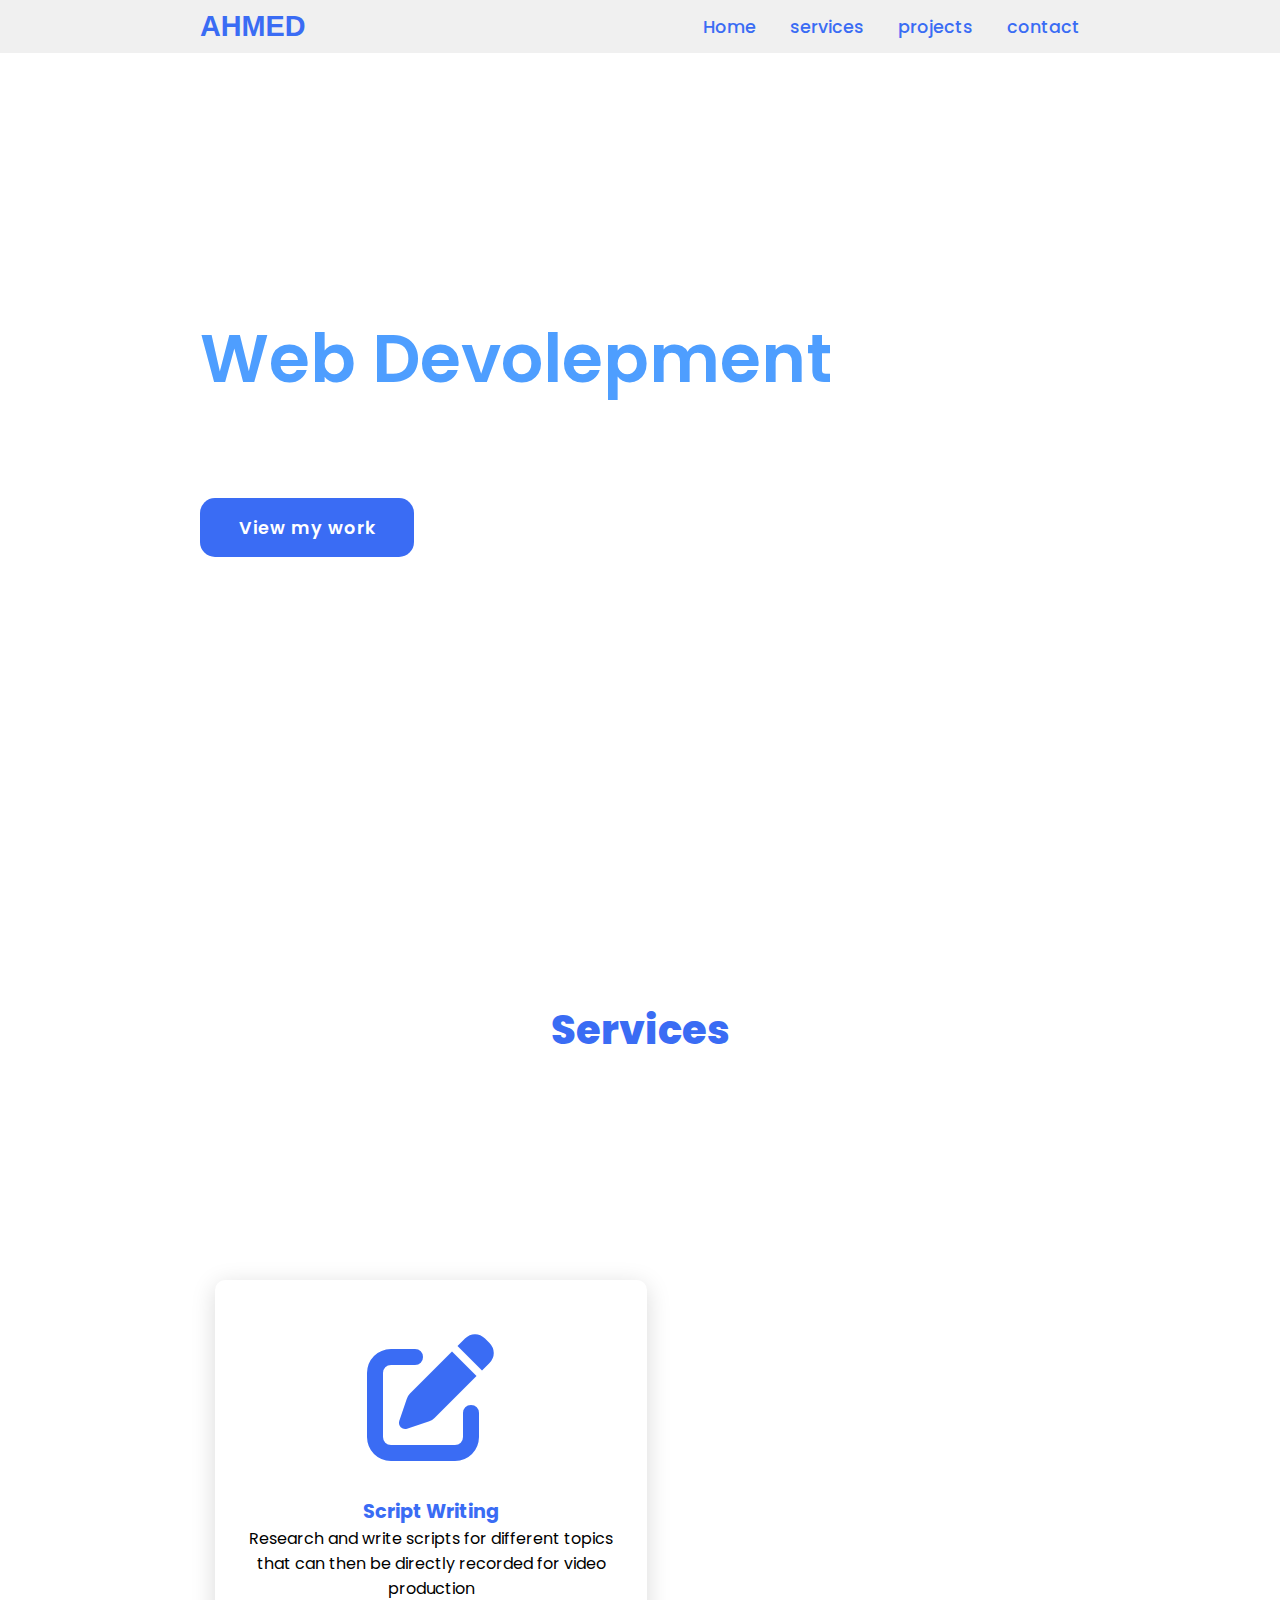
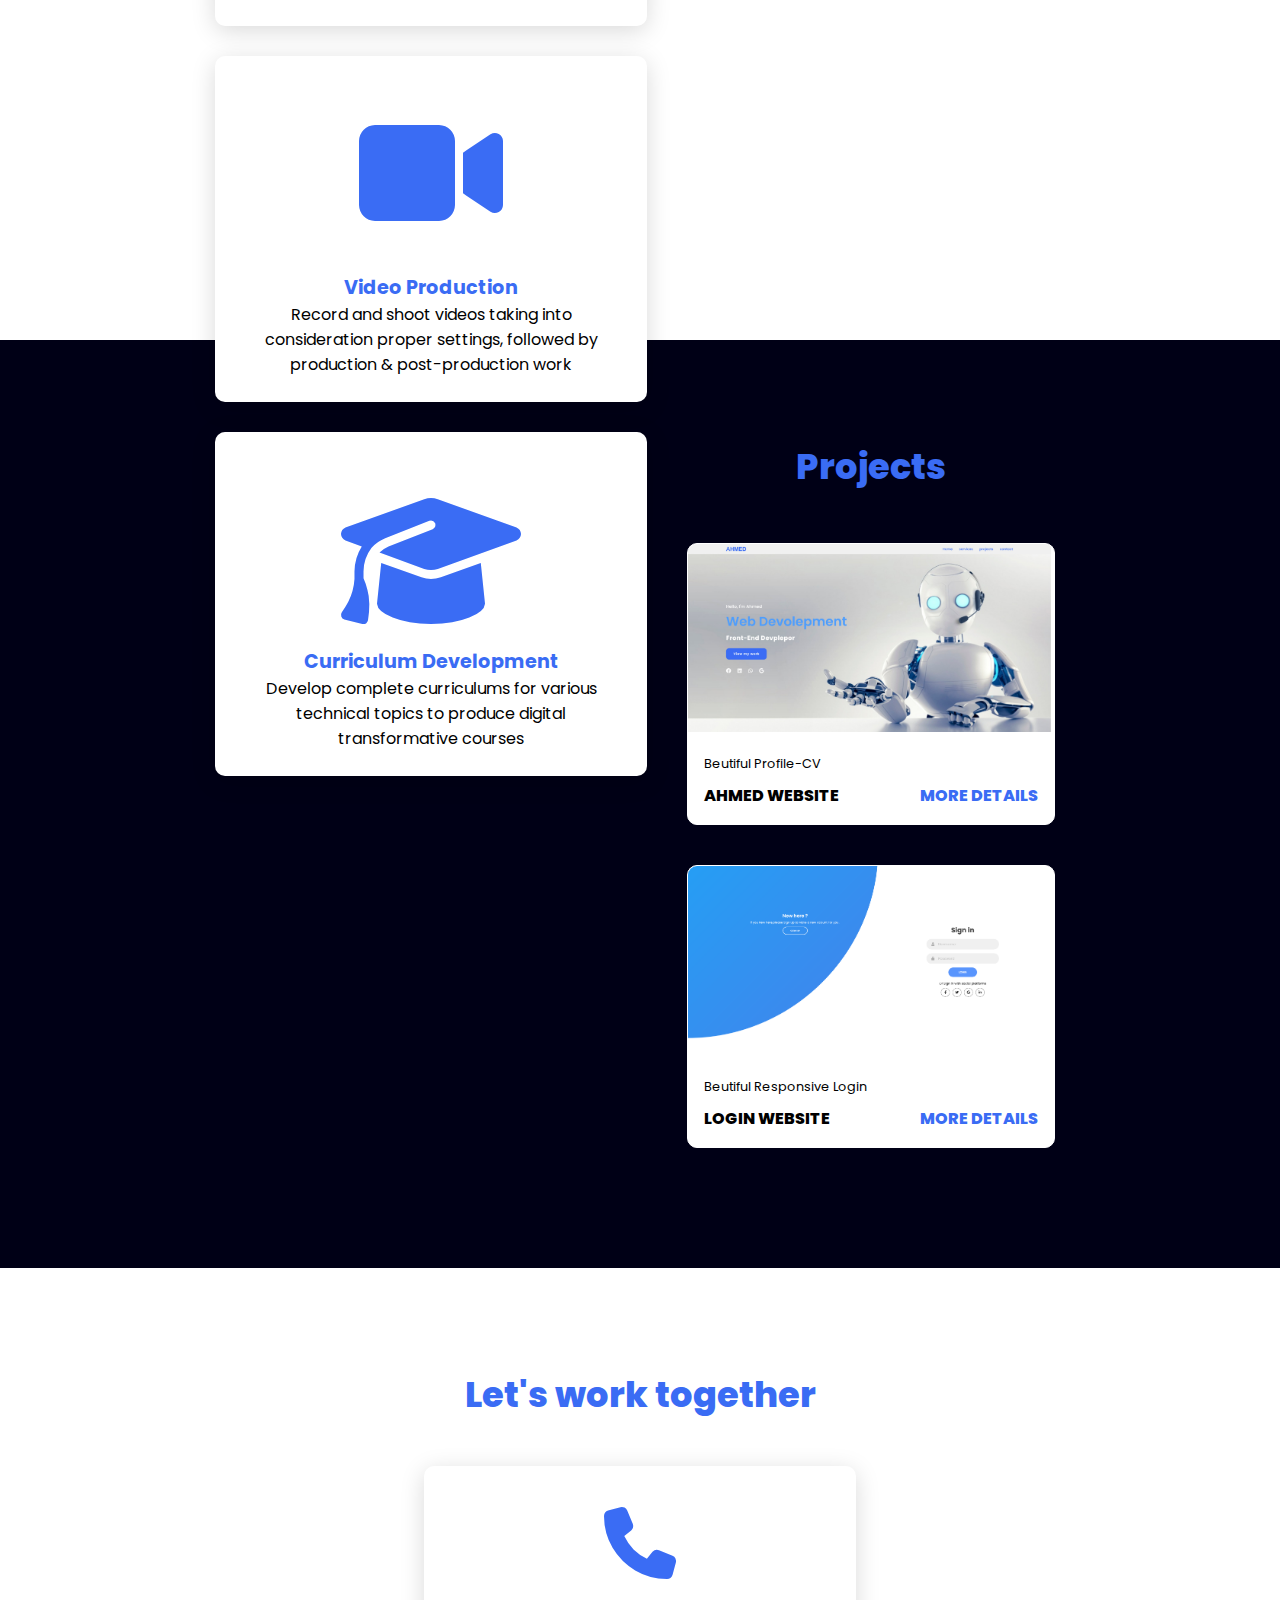
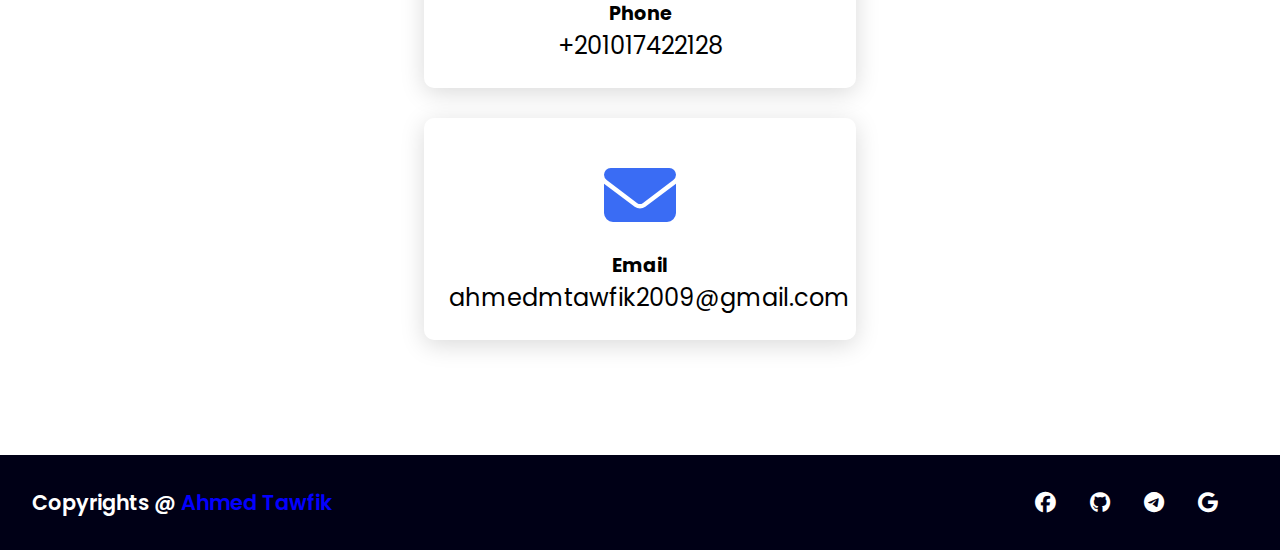
==== index.html @ 9593c6a9 "Add files via upload" ====
<!DOCTYPE html>
<html>
<head>
    <meta charset="UTF-8">
    <link rel="stylesheet" href="https://cdnjs.cloudflare.com/ajax/libs/font-awesome/6.4.0/css/all.min.css">
    <link rel="stylesheet" href="master.css">
    
    <title>My profile</title>
</head>
<body>
    <header>
        <a href="#" class="logo">Ahmed</a>
        <nav class="navigation">
            <a href="#home">Home</a>
            <a href="#Services">services</a>
            <a href="#projects">projects</a>
            <a href="#contact">contact</a>

        </nav>
    </header>
    <section class="main" id="home">
        <div>
            <h2>Hello, I'm Ahmed<br><span>Web Devolepment</span></h2>
            <h3>Front-End Devplepor</h3>
            <a href="#projects" class="main-btn">View my work</a>
            <div class="social">
                <a href="https://www.facebook.com/profile.php?id=100091755497302"target="_blank"><i class="fa-brands fa-facebook"></i></a>
                <a href="https://github.com/A7med-Tawfik"target="_blank"><i class="fa-brands fa-github"></i></a>
                <a href="https://web.telegram.org/k/#@E_P_LO"target="_blank"><i class="fa-brands fa-telegram"></i></a>
                <a href="mailto:ahmedmtawfik2009@gmail.com" target="_blank"><i class="fa-brands fa-google"></i></a>
            </div>
        </div>
        <!-- <div class="image">
            <img src="https://w7.pngwing.com/pngs/551/467/png-transparent-businessperson-small-business-business-plan-advertising-business-service-people-business.png" alt="">
        </div> -->
        
    </section>
    <section class="cards" id="Services">
        <h2 class="title1">Services</h2>
        <br>
        <div class="conent">
            <div class="card">
                <div class="icon">
                    <i class="fas fa-edit"></i>
                </div>
                <div class="info">
                    <h3>Script Writing</h3>
                    <p>Research and write scripts for different topics that can then be directly recorded for video production</p>
                    
                </div>
            </div>      
        
            <div class="card">
                <div class="icon">
                    <i class="fas fa-video"></i>
                </div>
                <div class="info">
                    <h3>Video Production</h3>
                    <p>Record and shoot videos taking into consideration proper settings, followed by production & post-production work</p>
                </div>
            </div>
            <div class="card1">
                <div class="icon1">
                    <i class="fas fa-graduation-cap"></i>
                </div>
                <div class="info1">
                    <h3>Curriculum Development</h3>
                    <p>Develop complete curriculums for various technical topics to produce digital transformative courses</p>
                </div>
            </div>
            <!-- <div class="card2">
                <div class="icon2">
                    <i class="fa-sharp fa-solid fa-phone-volume"></i>
                </div>
                <div class="info">
                    <h3>Contact Us</h3>
                    <p>We wait you to Contact Us if you want more informations</p>
                </div>
            </div>
                  
        </div> -->
    </section>
    <br>
    <br>
    <br>
    <br>
    <br>
    <br>
    <br>
    <br>
    <br>
    <br>
    <br>
    <br>
    <br>
    <br>
    <br>
    <br>
    <br>
    <br>
    <br>
    <br><br>
    <br>
    <br>
    
    
    
    

    
    <section class="projects" id="projects">
        <h2 class="title2">Projects</h2>
        <div class="content">
            <div class="project-card">
                <div class="project-image">
                    <img src="1.project.jpg" />
                </div>
                <div class="project-info">
                    <p class="project-category">Beutiful Profile-CV</p>
                    <strong class="project-title">
                        <span>Ahmed Website</span>
                        <a href="index.html"target="_blank" class="more-details">More details</a>
                    </strong>
                </div>
            </div>
            <div class="project-card">
                <div class="project-image">
                    <img src="Screenshot 2023-06-14 at 11-14-54 Sign in & Sign up Form.png" />
                </div>
                <div class="project-info">
                    <p class="project-category">Beutiful Responsive Login</p>
                    <strong class="project-title">
                        <span>Login Website</span>
                        <a href="Login.html" target="_blank" class="more-details">More details</a>
                    </strong>
                </div>
            </div>
            <!-- <div class="project-card">
                <div class="project-image">
                    <img src="images/work3.jpg" />
                </div>
                <div class="project-info">
                    <p class="project-category">Script Writing & Video Production</p>
                    <strong class="project-title">
                        <span>Dev Books</span>
                        <a href="#" class="more-details">More details</a>
                    </strong>
                </div>
            </div>
            <div class="project-card">
                <div class="project-image">
                    <img src="images/work4.jpg" />
                </div>
                <div class="project-info">
                    <p class="project-category">Script Writing & Video Production</p>
                    <strong class="project-title">
                        <span>Dev Books</span>
                        <a href="#" class="more-details">More details</a>
                    </strong>
                </div>
            </div>
            <div class="project-card">
                <div class="project-image">
                    <img src="images/work5.jpg" />
                </div>
                <div class="project-info">
                    <p class="project-category">Script Writing & Video Production</p>
                    <strong class="project-title">
                        <span>Dev Books</span>
                        <a href="#" class="more-details">More details</a>
                    </strong>
                </div>
            </div>
            <div class="project-card">
                <div class="project-image">
                    <img src="images/work6.jpg" />
                </div>
                <div class="project-info">
                    <p class="project-category">Script Writing & Video Production</p>
                    <strong class="project-title">
                        <span>Internet</span>
                        <a href="#" class="more-details">More details</a>
                    </strong>
                </div>
            </div>
        </div> -->
    </section>
    

    <section class="cards contact" id="contact">
        <h2 class="title3">Let's work together</h2>
        <div class="content">
            <div class="card2">
                <div class="icon">
                    <i class="fas fa-phone"></i>
                </div>
                <div class="info">
                    <h3>Phone</h3>
                    <p>+201017422128</p>
                </div>
            </div>
            <div class="card2">
                <div class="icon">
                    <i class="fas fa-envelope"></i>
                </div>
                <div class="info">
                    <h3>Email</h3>
                    <p class="pra">ahmedmtawfik2009@gmail.com</p>
            </div>
        </div>
    </section>
    
    <footer class="footer">
        <p class="footer-title">Copyrights @ <a href="https://www.facebook.com/profile.php?id=100091755497302"target="_blank">Ahmed Tawfik</a></span></p>
        <div class="social-icons">
            <a href="https://www.facebook.com/profile.php?id=100091755497302"target="_blank"><i class="fa-brands fa-facebook"></i></a>
            <a href="https://github.com/A7med-Tawfik"target="_blank"><i class="fa-brands fa-github"></i></a>
            <a href="https://web.telegram.org/k/#@E_P_LO"target="_blank"><i class="fa-brands fa-telegram"></i></a>
            <a href="mailto:ahmedmtawfik2009@gmail.com" target="_blank"><i class="fa-brands fa-google"></i></a>
        </div>
    </footer>
</html>
---- master.css ----
@import url('https://fonts.googleapis.com/css2?family=Poppins:ital,wght@0,100;0,200;0,300;0,400;0,500;0,600;0,700;0,800;0,900;1,100;1,200;1,300;1,400;1,500;1,600;1,700;1,800;1,900&display=swap');
* {
    font-family: 'Poppins', sans-serif;
    margin: 0;
    padding: 0;
    box-sizing: border-box;
    scroll-behavior: smooth;
}
header {
    background-color: #f0f0f0;
    width: 100%;
    position: fixed;
    z-index: 999;
    display: flex;
    justify-content: space-between;
    align-items: center;
    padding: 10px 200px;

}
.logo{
    text-decoration: none;
    font-size: 1.8em;
    font-family: Arial, Helvetica, sans-serif;
    font-weight: 700;
    text-transform: uppercase;
    color: #3a6cf4;
}
.navigation a{
    color: #3a6cf4;
    text-decoration: none;
    font-size: 1.1em;
    font-weight: 500;
    padding-left: 30px;
}
.navigation a:hover{
    color: #601cfc;
}
section{
    padding: 100px 200px;
}

.main {
    width: 100%;
    min-height: 100vh;
    display: flex;
    align-items: center;
    background: url(https://cbk.bschool.cuhk.edu.hk/wp-content/uploads/call-center-assistant-robot-picture-id1198780187.jpg);
    background-repeat: no-repeat;
    background-position: center;
    background-attachment: fixed;
    background-size: 100% 100%;
}
/* body{
    background: url(https://sjunkins.files.wordpress.com/2012/04/the-best-top-desktop-hd-dark-black-wallpapers-dark-black-wallpaper-dark-background-dark-wallpaper-23.jpg?w=900);
  */

.main h2 {
    color: #fff;
    font-size: 1.4em;
    font-weight: 500;

}
.main h2 span {
    display: inline-block;
    margin-top: 10px;
    color: #4e9eff;
    font-size: 3em;
    font-weight: 600;

}

.main h3 {
    color: #fff;
    font-size: 2em;
    font-weight: 700;
    letter-spacing: 1px;
    margin-top: 10px;
    margin-bottom: 30px;
}

.main-btn {
    color: #fff;
    background-color: #3a6cf4;
    text-decoration: none;
    font-size: 1.1em;
    font-weight: 600;
    display: inline-block;
    padding: 0.9375em 2.1875em;
    letter-spacing: 1px;
    border-radius: 15px;
    margin-bottom: 40px;
    transition: 0.7s ease;
}
.main-btn:hover {
    background-color: #0a49f6;
    transform: scale(1.1);
}

.social a{
    color: #fff;
    font-size: 1.6em;
    margin-right: 30px;
}

.title1 {
    display: flex;
    justify-content: center;
    color: #3a6cf4;
    font-size: 2.5em;
    font-weight: 800;
    margin-bottom: 30px ;
    padding-bottom: 150px;
}
.title2 {
    display: flex;
    justify-content: center;
    color: #3a6cf4;
    font-size: 2.2em;
    font-weight: 800;
    margin-bottom: 30px ;
}
.title3 {
    display: flex;
    justify-content: center;
    color: #3a6cf4;
    font-size: 2.2em;
    font-weight: 800;
    margin-bottom: 30px ;
}

.content {
    display: flex;
    justify-content: center;
    flex-direction:row ;
    flex-wrap: wrap;

}
.card{
    background-color: #fff;
    float: left;
    width: 21.25em;
    box-shadow: 0 5px 25px rgba(1 1 1 /15%);
    border-radius: 10px;
    padding: 25px;
    margin: 15px;
    transition: 0.7s ease;
    
}
.card:hover{
    transform: scale(1.1);
}
.icon{
    color: #3a6cf4;
    font-size: 8em;
    text-align: center;
}
.info {
    text-align: center;
}
.info h3{
    color: #3a6cf4;
    font-size: 1.2em;
    font-weight: 700;
    margin: 10px;
    align-items: center;
    align-items: center;
    padding-top: 20px;
    display: inline;
    text-align: center;

}
.info1 {
    text-align: center;
}
.info1 h3{
    color: #3a6cf4;
    font-size: 1.2em;
    font-weight: 700;
    margin: 10px;
    align-items: center;
    align-items: center;
    padding-top: 20px;
    display: inline;
    text-align: center;

}
.icon1{
    
    color: #3a6cf4;
    font-size: 9em;
    text-align: center;
}
.icon2{
    
    color: #3a6cf4;
    font-size: 9.5em;
    text-align: center;
    padding-bottom: 7px;
}
.projects {
    background-color: #000016;
}

.projects .content{
    margin-top: 30px;
}

.project-card {
    background-color: #fff;
    border: 1px solid #fff;
    min-height: 14em;
    width: 23em;
    overflow: hidden;
    border-radius: 10px;
    margin: 20px ;
    transition: 0.7s ease;
}

.project-card:hover {
   transform: scale(1.1);
}

.project-card:hover .project-image {
    opacity: 0.9;
 }

.project-image img{
    width: 100%
}

.project-info {
    padding: 1em;
}

.project-category {
    font-size: 0.8em;
    color: #000;
}

.project-title {
    display: flex;
    justify-content: space-between;
    text-transform: uppercase;
    font-weight: 800;
    margin-top: 10px;
}

.more-details {
    text-decoration: none;
    color: #3a6cf4;
}

.more-details:hover {
    color: #601cfc;
}

.contact .icon{
    font-size: 4.5em;
}

.contact .info h3 {
    color: #000;
}

.contact .info p {
    font-size: 1.5em;
}

.footer {
    background-color: #000016;
    color: #fff;
    padding: 2em;
    display: flex;
    justify-content: space-between;
}

.footer-title {
    font-size: 1.3em;
    font-weight: 600;
}

.footer-title a {
    color: #0400ff;
    text-decoration: none;
}

.footer .social-icons a{
    font-size: 1.3em;
    padding: 0 30px 0 0;
    color: #fff;
}

@media (max-width:1023px){
    header{
        padding: 12px 20px;
    }

    .navigation a{
        padding-left: 10px;
    }

    .title{
        font-size: 1.8em;
    }

    section{
        padding: 80px 20px;
    }

    .main-content h2{
        font-size: 1em;
    }

    .main-content h3{
        font-size: 1.6em;
    }

    .content{
        flex-direction: column;
        align-items: center;
        
    }

}
.card{
    padding-right: 2em;
    padding-bottom: 2em;
    
    background-color: #fff;
    float: left;
    width: 27em;
    box-shadow: 0 5px 25px rgba(1 1 1 /15%);
    border-radius: 10px;
    padding: 25px;
    margin: 15px;
    transition: 0.7s ease;
    
    
}
.card:hover{
    transform: scale(1.1);
}
.card1{
    padding-right: 2em;
    
    background-color: #fff;
    float: left;
    width: 27em;
    box-shadow: 0 5px 25px rgba(1 1 1 /15%);
    border-radius: 10px;
    padding: 25px;
    margin: 15px;
    transition: 0.7s ease;
    
    
}
.card1:hover{
    transform: scale(1.1);
}
.card2{
    padding-right: 2em;
    
    background-color: #fff;
    float: left;
    width: 27em;
    box-shadow: 0 5px 25px rgba(1 1 1 /15%);
    border-radius: 10px;
    padding: 25px;
    margin: 15px;
    transition: 0.7s ease;
    
    
}
.card2:hover{
    transform: scale(1.1);
}
.icon1{
    align-items: center;
    max-height: 190px;
}
@media (max-width:1023px){
    header{
        padding: 12px 20px;
    }

    .navigation a{
        padding-left: 10px;
    }

    .title{
        font-size: 1.8em;
    }

    section{
        padding: 80px 20px;
    }

    .main-content h2{
        font-size: 1em;
    }

    .main-content h3{
        font-size: 1.6em;
    }

    
    
    .card{
        padding-bottom: 100px;
    }
    .card1{
        
        
        
        visibility:collapse;
        
    }
    .icon1{
        align-items: center;
    }
    .card1{
        padding-bottom: 100px;
    }
    .projects {
        
        flex-wrap: wrap;
        flex-direction: row;
        
        
    }
    .title2{
        padding-bottom: 100px;
        margin-right: 500px;
        justify-content: center;
        align-items: center;
        text-align: center;
    }
    .project-card 
    .project-image 
    .project-info{
        padding-left: 40px;
        margin-left: 10px;
    }

}

@media (max-width:641px){
    body{
        font-size: 12px;
    }

    .main-content h2{
        font-size: 0.8em;
    }

    .main-content h3{
        font-size: 1.4em;
    }
    
}

@media (max-width:360px){
    body{
        font-size: 10px;
     
    }
    .title1{
        padding-bottom: 5px;
    }
    .cards{
        padding-bottom: 500px;
    }
    .title2{
        padding-left: 150px;
    }
    .footer{
        align-items: center;
        text-align: center;
        padding-right: 60px;

    }
    .footer-title{
        padding-left: 70px;
    }
    .google{
        padding-right: 100px;
    }
    .pra{
        font-size: 1000px;
    }
    

}
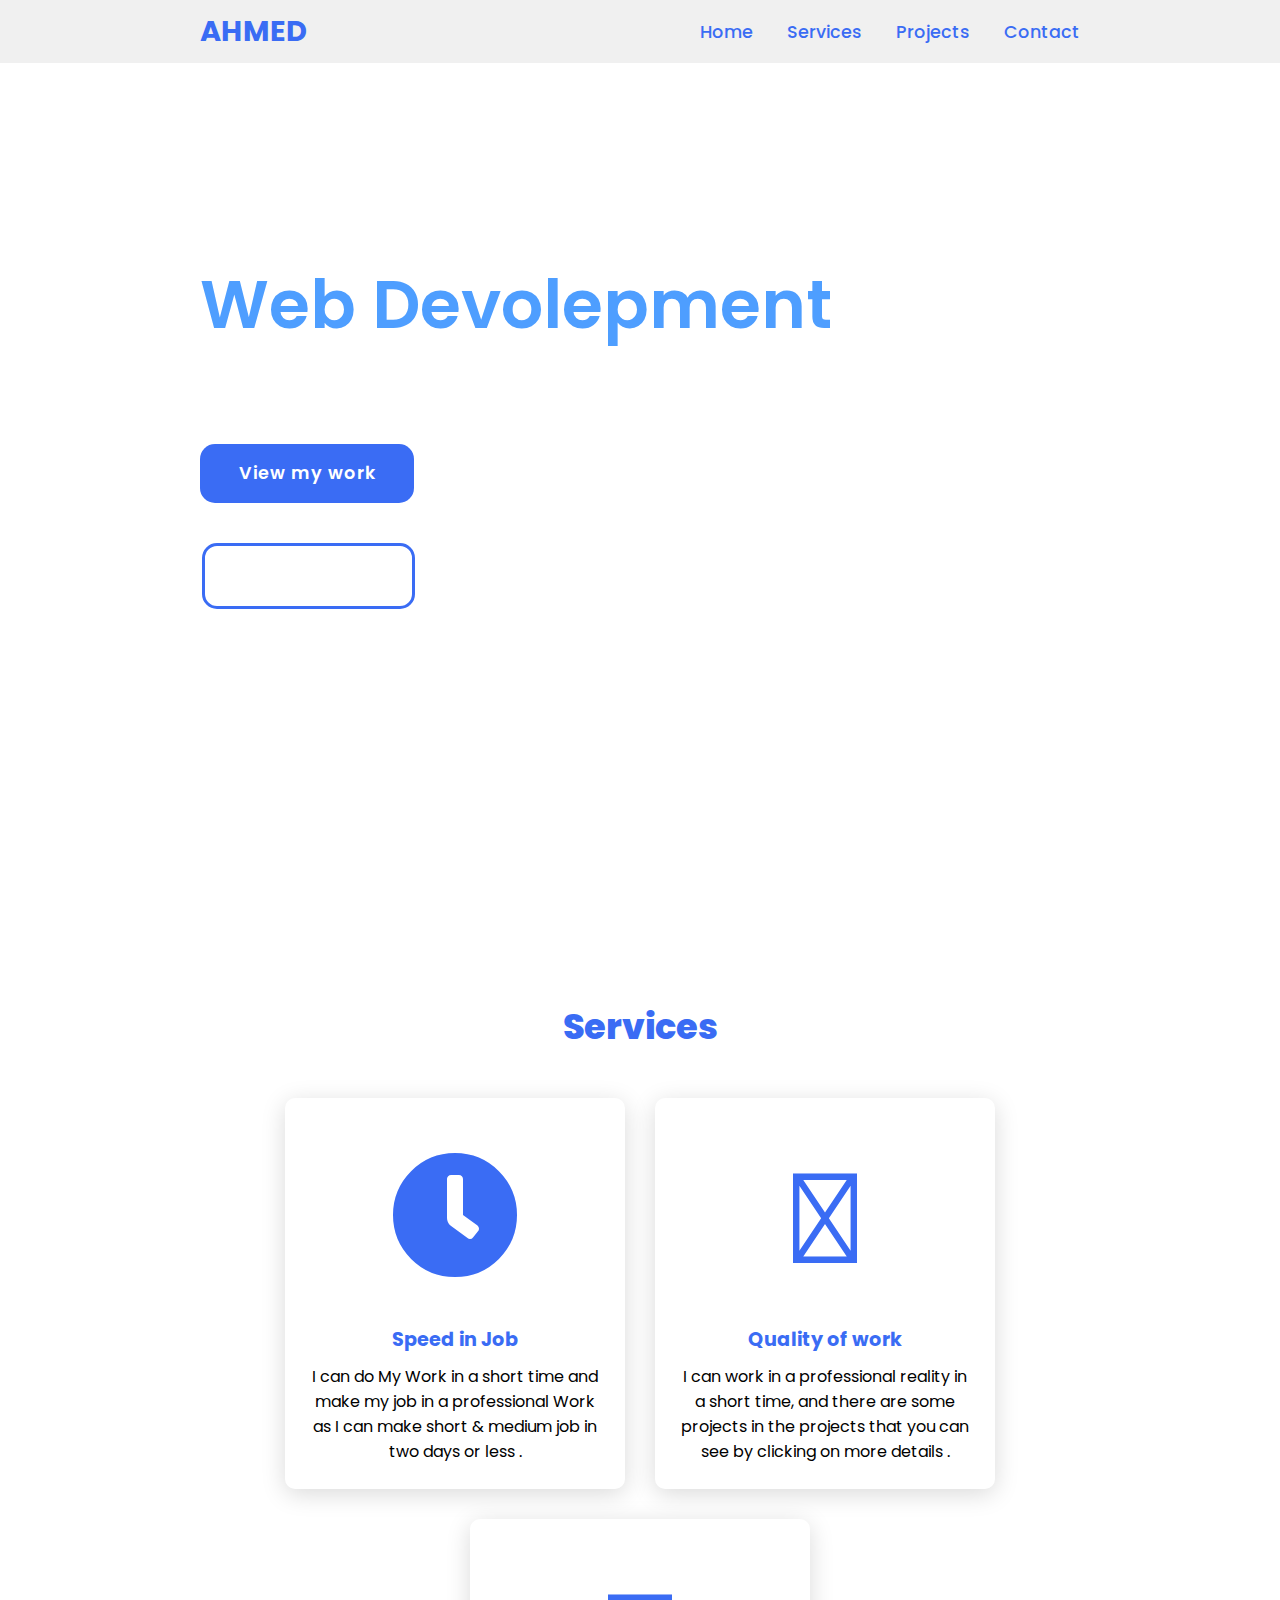
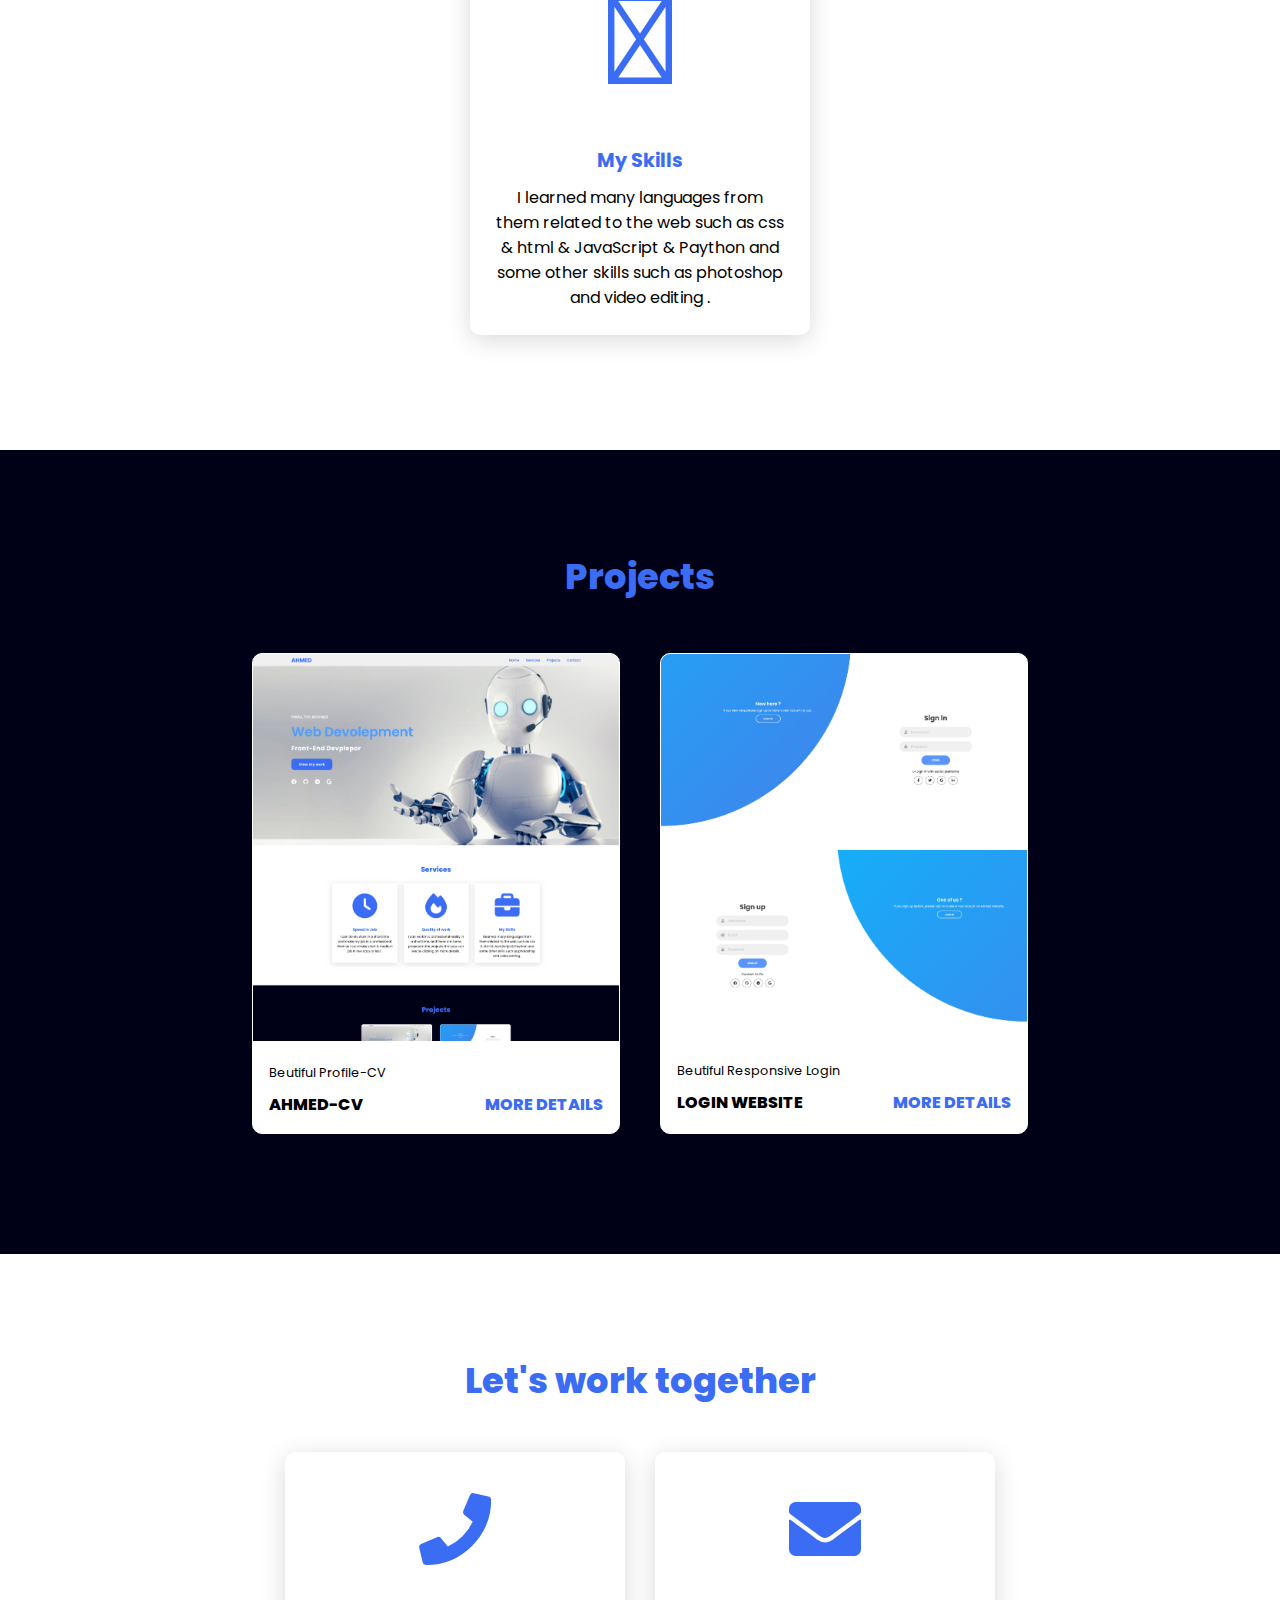
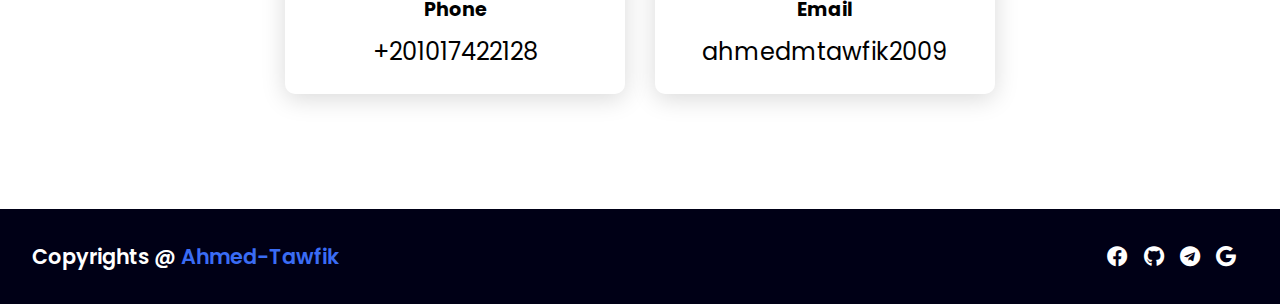
==== commit 296d0300: "Add files via upload" ====
--- a/index.html
+++ b/index.html
@@ -1,196 +1,112 @@
 <!DOCTYPE html>
-<html>
+<html lang="en">
 <head>
     <meta charset="UTF-8">
-    <link rel="stylesheet" href="https://cdnjs.cloudflare.com/ajax/libs/font-awesome/6.4.0/css/all.min.css">
+    <meta http-equiv="X-UA-Compatible" content="IE=edge">
+    <meta name="viewport" content="width=device-width, initial-scale=1.0">
+    <link rel="stylesheet" href="https://cdnjs.cloudflare.com/ajax/libs/font-awesome/5.15.4/css/all.min.css">
+    <link rel="stylesheet" href="https://cdnjs.cloudflare.com/ajax/libs/font-awesome/6.4.0/css/all.min.css" integrity="sha512-iecdLmaskl7CVkqkXNQ/ZH/XLlvWZOJyj7Yy7tcenmpD1ypASozpmT/E0iPtmFIB46ZmdtAc9eNBvH0H/ZpiBw==" crossorigin="anonymous" referrerpolicy="no-referrer" />
     <link rel="stylesheet" href="master.css">
-    
-    <title>My profile</title>
+    <title>Ahmed-CV</title>
 </head>
 <body>
+
     <header>
         <a href="#" class="logo">Ahmed</a>
         <nav class="navigation">
-            <a href="#home">Home</a>
-            <a href="#Services">services</a>
-            <a href="#projects">projects</a>
-            <a href="#contact">contact</a>
-
+            <a href="#Home">Home</a>
+            <a href="#services">Services</a>
+            <a href="#projects">Projects</a>
+            <a class="contact1" href="#contact">Contact</a>
         </nav>
     </header>
-    <section class="main" id="home">
+
+
+    <section class="main" id="Home">
         <div>
             <h2>Hello, I'm Ahmed<br><span>Web Devolepment</span></h2>
             <h3>Front-End Devplepor</h3>
             <a href="#projects" class="main-btn">View my work</a>
-            <div class="social">
-                <a href="https://www.facebook.com/profile.php?id=100091755497302"target="_blank"><i class="fa-brands fa-facebook"></i></a>
-                <a href="https://github.com/A7med-Tawfik"target="_blank"><i class="fa-brands fa-github"></i></a>
-                <a href="https://web.telegram.org/k/#@E_P_LO"target="_blank"><i class="fa-brands fa-telegram"></i></a>
-                <a href="mailto:ahmedmtawfik2009@gmail.com" target="_blank"><i class="fa-brands fa-google"></i></a>
+            <br>
+            <a href="#contact" class="main-btn1">Contact Us</a><br>
+            <div class="social-icons">
+                <a href="https://www.facebook.com/profile.php?id=100091755497302"target="_blank"><i class="fab fa-facebook"></i></a>
+                <a href="https://github.com/A7med-Tawfik"target="_blank"><i class="fab fa-github"></i></a>
+                <a href="https://web.telegram.org/k/#@E_P_LO"target="_blank"><i class="fab fa-telegram"></i></a>
+                <a href="mailto:ahmedmtawfik2009@gmail.com" target="_blank"><i class="fab fa-google"></i></a>
             </div>
         </div>
-        <!-- <div class="image">
-            <img src="https://w7.pngwing.com/pngs/551/467/png-transparent-businessperson-small-business-business-plan-advertising-business-service-people-business.png" alt="">
-        </div> -->
-        
     </section>
-    <section class="cards" id="Services">
-        <h2 class="title1">Services</h2>
-        <br>
-        <div class="conent">
+
+    <section class="cards" id="services">
+        <h2 class="title">Services</h2>
+        <div class="content">
             <div class="card">
                 <div class="icon">
-                    <i class="fas fa-edit"></i>
+                    <i class="fas fa-clock"></i>
                 </div>
                 <div class="info">
-                    <h3>Script Writing</h3>
-                    <p>Research and write scripts for different topics that can then be directly recorded for video production</p>
-                    
+                    <h3>Speed in Job</h3>
+                    <p>I can do My Work in a short time and make my job in a professional Work as I can make short & medium job in two days or less .</p>
                 </div>
-            </div>      
-        
+            </div>
             <div class="card">
                 <div class="icon">
-                    <i class="fas fa-video"></i>
+                    <i class="fa-solid fa-fire"></i>
                 </div>
                 <div class="info">
-                    <h3>Video Production</h3>
-                    <p>Record and shoot videos taking into consideration proper settings, followed by production & post-production work</p>
+                    <h3>Quality of work</h3>
+                    <p>I can work in a professional reality in a short time, and there are some projects in the projects that you can see by clicking on more details .</p>
                 </div>
             </div>
-            <div class="card1">
-                <div class="icon1">
-                    <i class="fas fa-graduation-cap"></i>
+            <div class="card">
+                <div class="icon">
+                    <i class="fa-solid fa-briefcase"></i>
                 </div>
-                <div class="info1">
-                    <h3>Curriculum Development</h3>
-                    <p>Develop complete curriculums for various technical topics to produce digital transformative courses</p>
+                <div class="info">
+                    <h3>My Skills</h3>
+                    <p>I learned many languages from them related to the web such as css & html & JavaScript & Paython and some other skills such as photoshop and video editing .</p>
                 </div>
             </div>
-            <!-- <div class="card2">
-                <div class="icon2">
-                    <i class="fa-sharp fa-solid fa-phone-volume"></i>
-                </div>
-                <div class="info">
-                    <h3>Contact Us</h3>
-                    <p>We wait you to Contact Us if you want more informations</p>
-                </div>
-            </div>
-                  
-        </div> -->
+        </div>
     </section>
-    <br>
-    <br>
-    <br>
-    <br>
-    <br>
-    <br>
-    <br>
-    <br>
-    <br>
-    <br>
-    <br>
-    <br>
-    <br>
-    <br>
-    <br>
-    <br>
-    <br>
-    <br>
-    <br>
-    <br><br>
-    <br>
-    <br>
-    
-    
-    
-    
 
-    
     <section class="projects" id="projects">
-        <h2 class="title2">Projects</h2>
+        <h2 class="title">Projects</h2>
         <div class="content">
             <div class="project-card">
                 <div class="project-image">
-                    <img src="1.project.jpg" />
+                    <img src="2.PROJECT.jpg" />
                 </div>
                 <div class="project-info">
                     <p class="project-category">Beutiful Profile-CV</p>
                     <strong class="project-title">
-                        <span>Ahmed Website</span>
+                        <span>Ahmed-CV</span>
                         <a href="index.html"target="_blank" class="more-details">More details</a>
                     </strong>
                 </div>
             </div>
             <div class="project-card">
-                <div class="project-image">
+                <div class="project-image1">
                     <img src="Screenshot 2023-06-14 at 11-14-54 Sign in & Sign up Form.png" />
+                    <img src="Screenshot 2023-06-20 at 11-28-13 Sign in & Sign up Form.png" />
                 </div>
                 <div class="project-info">
                     <p class="project-category">Beutiful Responsive Login</p>
                     <strong class="project-title">
                         <span>Login Website</span>
-                        <a href="Login.html" target="_blank" class="more-details">More details</a>
+                        <a href="https://a7med-tawfik.github.io/Login-Page/Login.html?#" target="_blank" class="more-details">More details</a>
                     </strong>
                 </div>
             </div>
-            <!-- <div class="project-card">
-                <div class="project-image">
-                    <img src="images/work3.jpg" />
-                </div>
-                <div class="project-info">
-                    <p class="project-category">Script Writing & Video Production</p>
-                    <strong class="project-title">
-                        <span>Dev Books</span>
-                        <a href="#" class="more-details">More details</a>
-                    </strong>
-                </div>
-            </div>
-            <div class="project-card">
-                <div class="project-image">
-                    <img src="images/work4.jpg" />
-                </div>
-                <div class="project-info">
-                    <p class="project-category">Script Writing & Video Production</p>
-                    <strong class="project-title">
-                        <span>Dev Books</span>
-                        <a href="#" class="more-details">More details</a>
-                    </strong>
-                </div>
-            </div>
-            <div class="project-card">
-                <div class="project-image">
-                    <img src="images/work5.jpg" />
-                </div>
-                <div class="project-info">
-                    <p class="project-category">Script Writing & Video Production</p>
-                    <strong class="project-title">
-                        <span>Dev Books</span>
-                        <a href="#" class="more-details">More details</a>
-                    </strong>
-                </div>
-            </div>
-            <div class="project-card">
-                <div class="project-image">
-                    <img src="images/work6.jpg" />
-                </div>
-                <div class="project-info">
-                    <p class="project-category">Script Writing & Video Production</p>
-                    <strong class="project-title">
-                        <span>Internet</span>
-                        <a href="#" class="more-details">More details</a>
-                    </strong>
-                </div>
-            </div>
-        </div> -->
+            
+        </div>
     </section>
-    
 
     <section class="cards contact" id="contact">
-        <h2 class="title3">Let's work together</h2>
+        <h2 class="title">Let's work together</h2>
         <div class="content">
-            <div class="card2">
+            <div class="card">
                 <div class="icon">
                     <i class="fas fa-phone"></i>
                 </div>
@@ -199,24 +115,27 @@
                     <p>+201017422128</p>
                 </div>
             </div>
-            <div class="card2">
+            <div class="card">
                 <div class="icon">
                     <i class="fas fa-envelope"></i>
                 </div>
                 <div class="info">
                     <h3>Email</h3>
-                    <p class="pra">ahmedmtawfik2009@gmail.com</p>
+                    <p>ahmedmtawfik2009</p>
+                </div>
             </div>
         </div>
     </section>
     
     <footer class="footer">
-        <p class="footer-title">Copyrights @ <a href="https://www.facebook.com/profile.php?id=100091755497302"target="_blank">Ahmed Tawfik</a></span></p>
-        <div class="social-icons">
-            <a href="https://www.facebook.com/profile.php?id=100091755497302"target="_blank"><i class="fa-brands fa-facebook"></i></a>
-            <a href="https://github.com/A7med-Tawfik"target="_blank"><i class="fa-brands fa-github"></i></a>
-            <a href="https://web.telegram.org/k/#@E_P_LO"target="_blank"><i class="fa-brands fa-telegram"></i></a>
-            <a href="mailto:ahmedmtawfik2009@gmail.com" target="_blank"><i class="fa-brands fa-google"></i></a>
+        <p class="footer-title">Copyrights @ <span>Ahmed-Tawfik</span></p>
+        <div class="social-icons1">
+            <a href="https://www.facebook.com/profile.php?id=100091755497302"target="_blank"><i class="fab fa-facebook"></i></a>
+                <a href="https://github.com/A7med-Tawfik"target="_blank"><i class="fab fa-github"></i></a>
+                <a href="https://web.telegram.org/k/#@E_P_LO"target="_blank"><i class="fab fa-telegram"></i></a>
+                <a href="mailto:ahmedmtawfik2009@gmail.com" target="_blank"><i class="fab fa-google"></i></a>
         </div>
     </footer>
+
+</body>
 </html>--- a/master.css
+++ b/master.css
@@ -1,11 +1,14 @@
 @import url('https://fonts.googleapis.com/css2?family=Poppins:ital,wght@0,100;0,200;0,300;0,400;0,500;0,600;0,700;0,800;0,900;1,100;1,200;1,300;1,400;1,500;1,600;1,700;1,800;1,900&display=swap');
-* {
+
+*{
     font-family: 'Poppins', sans-serif;
     margin: 0;
     padding: 0;
     box-sizing: border-box;
-    scroll-behavior: smooth;
-}
+    scroll-behavior: smooth; 
+}
+
+
 header {
     background-color: #f0f0f0;
     width: 100%;
@@ -14,17 +17,17 @@
     display: flex;
     justify-content: space-between;
     align-items: center;
-    padding: 10px 200px;
-
-}
+    padding: 10px 200px ;
+}
+
 .logo{
     text-decoration: none;
+    color: #3a6cf4;
+    text-transform: uppercase;
+    font-weight: 700;
     font-size: 1.8em;
-    font-family: Arial, Helvetica, sans-serif;
-    font-weight: 700;
-    text-transform: uppercase;
-    color: #3a6cf4;
-}
+}
+
 .navigation a{
     color: #3a6cf4;
     text-decoration: none;
@@ -32,14 +35,24 @@
     font-weight: 500;
     padding-left: 30px;
 }
+
 .navigation a:hover{
     color: #601cfc;
 }
-section{
+
+section {
     padding: 100px 200px;
 }
 
 .main {
+    /* width: 100%;
+    min-height: 100vh;
+    display: flex;
+    align-items: center;
+    background: url(images/background.jpeg) no-repeat;
+    background-size: cover;
+    background-position: center;
+    background-attachment: fixed; */
     width: 100%;
     min-height: 100vh;
     display: flex;
@@ -47,26 +60,23 @@
     background: url(https://cbk.bschool.cuhk.edu.hk/wp-content/uploads/call-center-assistant-robot-picture-id1198780187.jpg);
     background-repeat: no-repeat;
     background-position: center;
+    background-size:cover;
     background-attachment: fixed;
-    background-size: 100% 100%;
-}
-/* body{
-    background: url(https://sjunkins.files.wordpress.com/2012/04/the-best-top-desktop-hd-dark-black-wallpapers-dark-black-wallpaper-dark-background-dark-wallpaper-23.jpg?w=900);
-  */
+    
+}
 
 .main h2 {
     color: #fff;
     font-size: 1.4em;
     font-weight: 500;
-
-}
+}
+
 .main h2 span {
     display: inline-block;
     margin-top: 10px;
     color: #4e9eff;
     font-size: 3em;
     font-weight: 600;
-
 }
 
 .main h3 {
@@ -91,112 +101,86 @@
     margin-bottom: 40px;
     transition: 0.7s ease;
 }
+
 .main-btn:hover {
     background-color: #0a49f6;
     transform: scale(1.1);
 }
-
-.social a{
-    color: #fff;
-    font-size: 1.6em;
-    margin-right: 30px;
-}
-
-.title1 {
-    display: flex;
-    justify-content: center;
-    color: #3a6cf4;
-    font-size: 2.5em;
-    font-weight: 800;
-    margin-bottom: 30px ;
-    padding-bottom: 150px;
-}
-.title2 {
+.main-btn1 {
+    color: #fff;
+    background-color: transparent;
+    text-decoration: none;
+    border-style: solid ;
+    border-color: #3a6cf4;
+    margin-left: 2px;
+    
+    font-size: 1.1em;
+    font-weight: 600;
+    display: inline-block;
+    padding: 17px 47px;
+    letter-spacing: 1px;
+    border-radius: 15px;
+    margin-bottom: 40px;
+    transition: 0.7s ease;
+}
+.main-btn1:hover{
+    background-color: #0a49f6;
+    transform: scale(1.1);
+}
+.social-icons a {
+    color: #fff;
+    font-size: 1.7em;
+    padding-right: 30px;
+}
+
+
+.title {
     display: flex;
     justify-content: center;
     color: #3a6cf4;
     font-size: 2.2em;
     font-weight: 800;
-    margin-bottom: 30px ;
-}
-.title3 {
+    margin-bottom: 30px;
+}
+
+.content {
     display: flex;
     justify-content: center;
-    color: #3a6cf4;
-    font-size: 2.2em;
-    font-weight: 800;
-    margin-bottom: 30px ;
-}
-
-.content {
-    display: flex;
-    justify-content: center;
-    flex-direction:row ;
+    flex-direction: row;
     flex-wrap: wrap;
-
-}
-.card{
+}
+
+.card {
     background-color: #fff;
-    float: left;
     width: 21.25em;
-    box-shadow: 0 5px 25px rgba(1 1 1 /15%);
+    box-shadow: 0 5px 25px rgba(1 1 1 / 15%);
     border-radius: 10px;
     padding: 25px;
     margin: 15px;
     transition: 0.7s ease;
-    
-}
-.card:hover{
+}
+
+.card:hover {
     transform: scale(1.1);
 }
-.icon{
+
+.card .icon {
     color: #3a6cf4;
     font-size: 8em;
     text-align: center;
 }
+
 .info {
     text-align: center;
 }
+
 .info h3{
     color: #3a6cf4;
     font-size: 1.2em;
     font-weight: 700;
     margin: 10px;
-    align-items: center;
-    align-items: center;
-    padding-top: 20px;
-    display: inline;
-    text-align: center;
-
-}
-.info1 {
-    text-align: center;
-}
-.info1 h3{
-    color: #3a6cf4;
-    font-size: 1.2em;
-    font-weight: 700;
-    margin: 10px;
-    align-items: center;
-    align-items: center;
-    padding-top: 20px;
-    display: inline;
-    text-align: center;
-
-}
-.icon1{
-    
-    color: #3a6cf4;
-    font-size: 9em;
-    text-align: center;
-}
-.icon2{
-    
-    color: #3a6cf4;
-    font-size: 9.5em;
-    text-align: center;
-    padding-bottom: 7px;
-}
+}
+
 .projects {
     background-color: #000016;
 }
@@ -212,7 +196,7 @@
     width: 23em;
     overflow: hidden;
     border-radius: 10px;
-    margin: 20px ;
+    margin: 20px;
     transition: 0.7s ease;
 }
 
@@ -227,6 +211,11 @@
 .project-image img{
     width: 100%
 }
+.project-image1 img{
+    width: 100%
+    
+}
+
 
 .project-info {
     padding: 1em;
@@ -279,14 +268,17 @@
     font-weight: 600;
 }
 
-.footer-title a {
-    color: #0400ff;
-    text-decoration: none;
+.footer-title span {
+    color: #3a6cf4;
 }
 
 .footer .social-icons a{
     font-size: 1.3em;
-    padding: 0 30px 0 0;
+    padding: 0 12px 0 0;
+}
+.footer .social-icons1 a{
+    font-size: 1.3em;
+    padding: 0 12px 0 0;
     color: #fff;
 }
 
@@ -318,128 +310,6 @@
     .content{
         flex-direction: column;
         align-items: center;
-        
-    }
-
-}
-.card{
-    padding-right: 2em;
-    padding-bottom: 2em;
-    
-    background-color: #fff;
-    float: left;
-    width: 27em;
-    box-shadow: 0 5px 25px rgba(1 1 1 /15%);
-    border-radius: 10px;
-    padding: 25px;
-    margin: 15px;
-    transition: 0.7s ease;
-    
-    
-}
-.card:hover{
-    transform: scale(1.1);
-}
-.card1{
-    padding-right: 2em;
-    
-    background-color: #fff;
-    float: left;
-    width: 27em;
-    box-shadow: 0 5px 25px rgba(1 1 1 /15%);
-    border-radius: 10px;
-    padding: 25px;
-    margin: 15px;
-    transition: 0.7s ease;
-    
-    
-}
-.card1:hover{
-    transform: scale(1.1);
-}
-.card2{
-    padding-right: 2em;
-    
-    background-color: #fff;
-    float: left;
-    width: 27em;
-    box-shadow: 0 5px 25px rgba(1 1 1 /15%);
-    border-radius: 10px;
-    padding: 25px;
-    margin: 15px;
-    transition: 0.7s ease;
-    
-    
-}
-.card2:hover{
-    transform: scale(1.1);
-}
-.icon1{
-    align-items: center;
-    max-height: 190px;
-}
-@media (max-width:1023px){
-    header{
-        padding: 12px 20px;
-    }
-
-    .navigation a{
-        padding-left: 10px;
-    }
-
-    .title{
-        font-size: 1.8em;
-    }
-
-    section{
-        padding: 80px 20px;
-    }
-
-    .main-content h2{
-        font-size: 1em;
-    }
-
-    .main-content h3{
-        font-size: 1.6em;
-    }
-
-    
-    
-    .card{
-        padding-bottom: 100px;
-    }
-    .card1{
-        
-        
-        
-        visibility:collapse;
-        
-    }
-    .icon1{
-        align-items: center;
-    }
-    .card1{
-        padding-bottom: 100px;
-    }
-    .projects {
-        
-        flex-wrap: wrap;
-        flex-direction: row;
-        
-        
-    }
-    .title2{
-        padding-bottom: 100px;
-        margin-right: 500px;
-        justify-content: center;
-        align-items: center;
-        text-align: center;
-    }
-    .project-card 
-    .project-image 
-    .project-info{
-        padding-left: 40px;
-        margin-left: 10px;
     }
 
 }
@@ -456,39 +326,32 @@
     .main-content h3{
         font-size: 1.4em;
     }
-    
-}
-
-@media (max-width:360px){
+}
+
+@media (max-width:300px){
     body{
         font-size: 10px;
      
     }
-    .title1{
-        padding-bottom: 5px;
-    }
-    .cards{
-        padding-bottom: 500px;
-    }
-    .title2{
-        padding-left: 150px;
-    }
-    .footer{
-        align-items: center;
-        text-align: center;
-        padding-right: 60px;
-
-    }
-    .footer-title{
-        padding-left: 70px;
-    }
-    .google{
-        padding-right: 100px;
-    }
-    .pra{
-        font-size: 1000px;
-    }
-    
-
-}
-
+}
+@media (max-width:372px){
+    .contact1{
+        display: none;
+    }
+    .main-btn1{
+        padding: 10px 37px;
+        margin-left: 1px;
+    }
+
+}
+@media (max-width:402px){
+    .social-icons1{
+        display: none;
+    }
+}
+@media (max-width:642px){
+    .main-btn1{
+        padding: 11px 38px;
+        margin-left: 1px;
+    }
+}